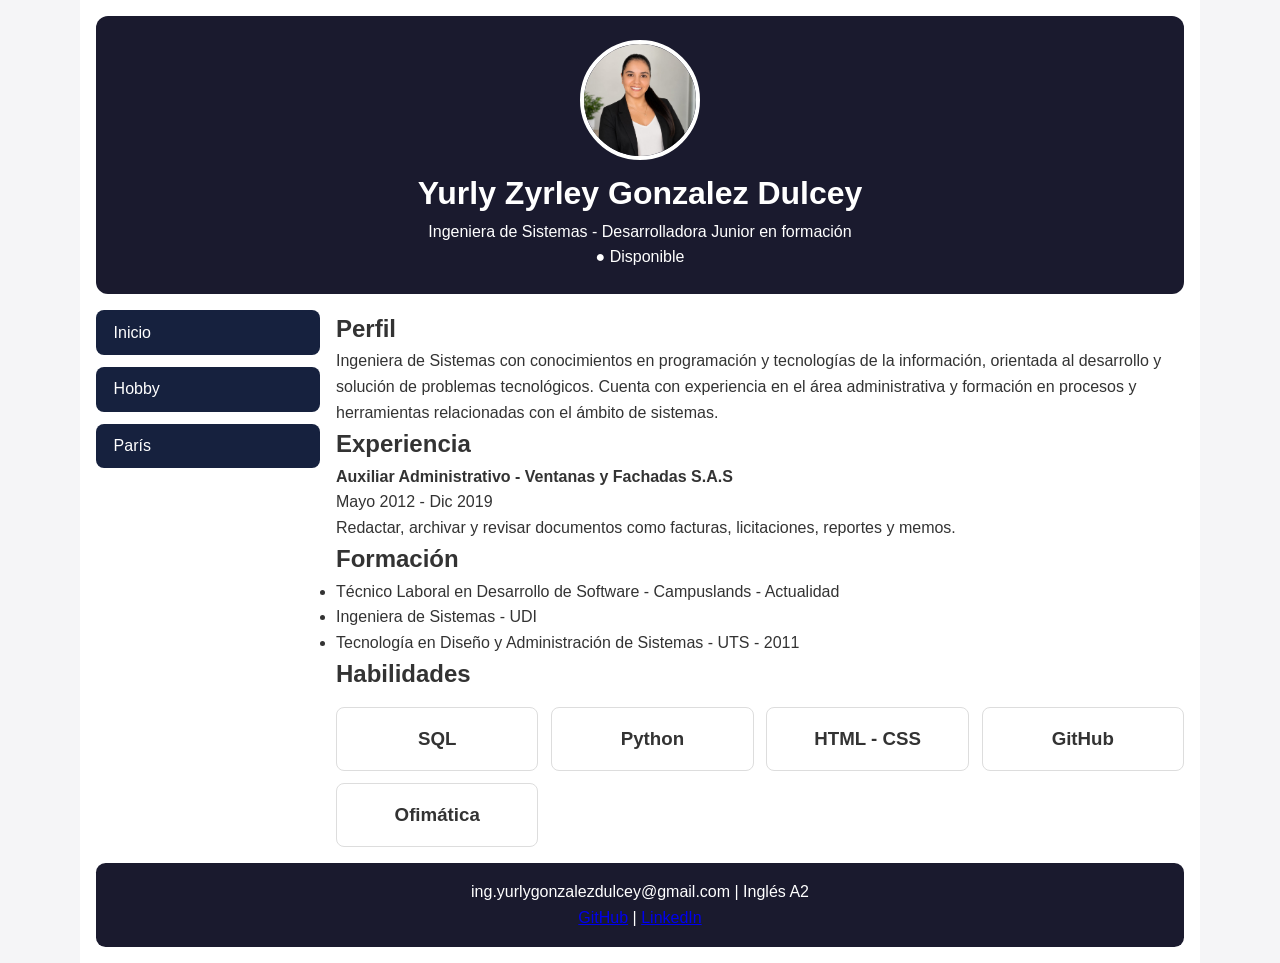
==== index.html @ b8f24171 "feat: :white_check_mark: creado el index.html Se creo el index.html y se agregaron las dos paginas a" ====
<!DOCTYPE html>
<html lang="es">
<head>
<meta charset="UTF-8">
<!-- R1 -->
<meta name="viewport" content="width=device-width, initial-scale=1.0">
<title>Yurly Zyrley Gonzalez Dulcey - Hoja de Vida</title>
<link rel="stylesheet" href="styles.css">
</head>
<body>
<div class="sitio">
<header class="cabecera">
<img src="img/foto.jpg" alt="Foto Yurly Zyrley" class="foto-perfil">
<h1>Yurly Zyrley Gonzalez Dulcey</h1>
<p>Ingeniera de Sistemas - Desarrolladora Junior en formación</p>
<p class="estado">● Disponible</p>
</header>

<!-- R8 menú igual + R9 rutas relativas -->
<nav class="menu">
<a href="index.html">Inicio</a>
<a href="hobby.html">Hobby</a>
<a href="paris.html">París</a>
</nav>

<main class="principal">
<section><h2>Perfil</h2><p>Ingeniera de Sistemas con conocimientos en programación y tecnologías de la información, orientada al desarrollo y solución de problemas tecnológicos. Cuenta con experiencia en el área administrativa y formación en procesos y herramientas relacionadas con el ámbito de sistemas.</p></section>

<section><h2>Experiencia</h2><p><strong>Auxiliar Administrativo - Ventanas y Fachadas S.A.S</strong><br>Mayo 2012 - Dic 2019<br>Redactar, archivar y revisar documentos como facturas, licitaciones, reportes y memos.</p></section>

<section><h2>Formación</h2>
<ul>
<li>Técnico Laboral en Desarrollo de Software - Campuslands - Actualidad</li>
<li>Ingeniera de Sistemas - UDI</li>
<li>Tecnología en Diseño y Administración de Sistemas - UTS - 2011</li>
</ul>
</section>

<section class="habilidades"><h2>Habilidades</h2>
<div class="tarjetas">
<article class="tarjeta"><h3>SQL</h3></article>
<article class="tarjeta"><h3>Python</h3></article>
<article class="tarjeta"><h3>HTML - CSS</h3></article>
<article class="tarjeta"><h3>GitHub</h3></article>
<article class="tarjeta"><h3>Ofimática</h3></article>
</div>
</section>
</main>

<footer class="pie">
<p>ing.yurlygonzalezdulcey@gmail.com | Inglés A2</p>
<p><a href="https://github.com/" target="_blank">GitHub</a> | <a href="https://www.linkedin.com/" target="_blank">LinkedIn</a></p>
</footer>
</div>
</body>
</html>
---- styles.css ----
/* R1 - viewport va en el HTML, pero el CSS es Mobile First */
/* R6 - max-width centrado y unidades relativas */

* {
  margin: 0;
  padding: 0;
  box-sizing: border-box;
}

body {
  font-family: Arial, sans-serif;
  background: #f5f5f7;
  color: #333;
  line-height: 1.6;
}

/* R6 - ancho máximo y centrado con unidades relativas */
.sitio {
  max-width: 70rem; /* R6 - rem */
  width: 90%; /* R6 - % */
  margin: 0 auto;
  /* R4 - grid-template-areas que cambia entre celular y pc */
  display: grid;
  grid-template-areas:
    "cabecera"
    "menu"
    "principal"
    "pie";
  gap: 1rem;
  padding: 1rem;
  background: white;
  min-height: 100vh;
}

.cabecera { grid-area: cabecera; }
.menu { grid-area: menu; }
.principal { grid-area: principal; }
.pie { grid-area: pie; }

.cabecera {
  background: #1a1a2e;
  color: white;
  text-align: center;
  padding: 1.5rem;
  border-radius: 0.75rem;
}

.foto-perfil {
  width: 7.5rem;
  height: 7.5rem;
  border-radius: 50%;
  object-fit: cover;
  border: 4px solid #fff;
}

/* R8 - menú igual en todas las páginas */
.menu {
  display: flex;
  justify-content: center;
  gap: 0.75rem;
  flex-wrap: wrap;
}

.menu a {
  text-decoration: none;
  background: #16213e;
  color: white;
  padding: 0.6rem 1.1rem;
  border-radius: 0.5rem;
}

/* R7 - imágenes no se desbordan */
.principal img {
  max-width: 100%; /* R7 */
  height: auto;
  border-radius: 0.6rem;
  display: block;
}

/* R5 - tarjetas con repeat auto-fit minmax */
.tarjetas {
  display: grid;
  grid-template-columns: repeat(auto-fit, minmax(160px, 1fr)); /* R5 */
  gap: 0.8rem;
  margin-top: 0.8rem;
}

.tarjeta {
  background: white;
  border: 1px solid #ddd;
  padding: 1rem;
  border-radius: 0.5rem;
  text-align: center;
}

/* R9 - rutas relativas se usan en el HTML: hobby.html, paris.html, img/foto.jpg */
/* R10 - enlaces externos con target="_blank" va en el HTML */

.pie {
  background: #1a1a2e;
  color: white;
  text-align: center;
  padding: 1rem;
  border-radius: 0.6rem;
}

/* R2 - Mobile First, @media al final */
/* R3 - al menos 2 breakpoints visibles */

@media (min-width: 600px) { /* R3 - breakpoint 1 */
  .sitio {
    grid-template-areas:
      "cabecera cabecera"
      "menu menu"
      "principal principal"
      "pie pie";
  }
  .tarjetas {
    grid-template-columns: repeat(auto-fit, minmax(180px, 1fr));
  }
}

@media (min-width: 1024px) { /* R3 - breakpoint 2 */
  .sitio {
    grid-template-columns: 14rem 1fr;
    grid-template-areas:
      "cabecera cabecera"
      "menu principal"
      "pie pie";
  }
  .menu {
    flex-direction: column;
    align-self: start;
    position: sticky;
    top: 1rem;
  }
}
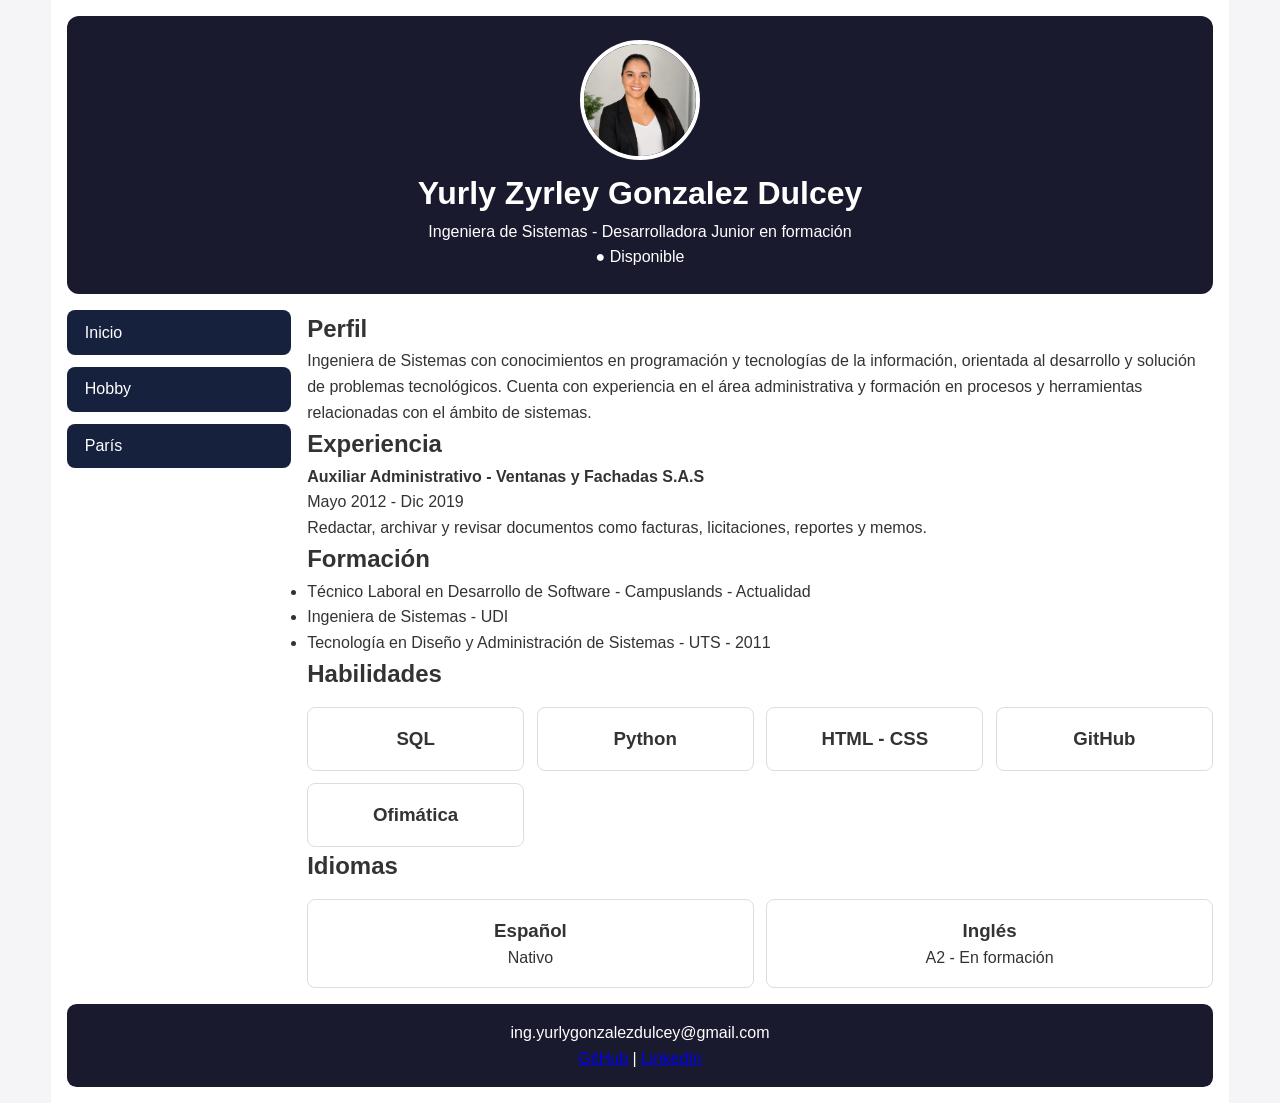
==== commit b49b368f: "feat: :construction: Creando el README.md Creacion del README.md comfimando especificaciones" ====
--- a/index.html
+++ b/index.html
@@ -10,13 +10,13 @@
 <body>
 <div class="sitio">
 <header class="cabecera">
-<img src="img/foto.jpg" alt="Foto Yurly Zyrley" class="foto-perfil">
+<img src="img/foto.jpg" alt="Foto de perfil de Yurly Zyrley Gonzalez Dulcey" class="foto-perfil">
 <h1>Yurly Zyrley Gonzalez Dulcey</h1>
 <p>Ingeniera de Sistemas - Desarrolladora Junior en formación</p>
-<p class="estado">● Disponible</p>
+<p>● Disponible</p>
 </header>
 
-<!-- R8 menú igual + R9 rutas relativas -->
+<!-- R8 + R9 -->
 <nav class="menu">
 <a href="index.html">Inicio</a>
 <a href="hobby.html">Hobby</a>
@@ -36,6 +36,7 @@
 </ul>
 </section>
 
+<!-- R5 tarjetas -->
 <section class="habilidades"><h2>Habilidades</h2>
 <div class="tarjetas">
 <article class="tarjeta"><h3>SQL</h3></article>
@@ -45,10 +46,19 @@
 <article class="tarjeta"><h3>Ofimática</h3></article>
 </div>
 </section>
+
+<!-- Idiomas separado, como debe ir -->
+<section class="habilidades"><h2>Idiomas</h2>
+<div class="tarjetas">
+<article class="tarjeta"><h3>Español</h3><p>Nativo</p></article>
+<article class="tarjeta"><h3>Inglés</h3><p>A2 - En formación</p></article>
+</div>
+</section>
 </main>
 
 <footer class="pie">
-<p>ing.yurlygonzalezdulcey@gmail.com | Inglés A2</p>
+<p>ing.yurlygonzalezdulcey@gmail.com</p>
+<!-- R10 -->
 <p><a href="https://github.com/" target="_blank">GitHub</a> | <a href="https://www.linkedin.com/" target="_blank">LinkedIn</a></p>
 </footer>
 </div>
--- a/styles.css
+++ b/styles.css
@@ -1,6 +1,7 @@
-/* R1 - viewport va en el HTML, pero el CSS es Mobile First */
+/* R1 - viewport va en el HTML: <meta name="viewport" content="width=device-width, initial-scale=1.0"> */
+/* R2 - Mobile First: CSS base es para celular, las @media van al final */
+
 /* R6 - max-width centrado y unidades relativas */
-
 * {
   margin: 0;
   padding: 0;
@@ -14,50 +15,51 @@
   line-height: 1.6;
 }
 
-/* R6 - ancho máximo y centrado con unidades relativas */
+/* R6 */
 .sitio {
   max-width: 70rem; /* R6 - rem */
   width: 90%; /* R6 - % */
   margin: 0 auto;
-  /* R4 - grid-template-areas que cambia entre celular y pc */
+  /* R4 */
   display: grid;
   grid-template-areas:
     "cabecera"
     "menu"
     "principal"
     "pie";
-  gap: 1rem;
-  padding: 1rem;
+  gap: 1rem; /* R6 - rem */
+  padding: 1rem; /* R6 - rem */
   background: white;
-  min-height: 100vh;
+  min-height: 100vh; /* R6 - vh es relativa, vale como vw */
+  min-height: 100dvh;
 }
 
-.cabecera { grid-area: cabecera; }
-.menu { grid-area: menu; }
-.principal { grid-area: principal; }
-.pie { grid-area: pie; }
+.cabecera { grid-area: cabecera; } /* R4 */
+.menu { grid-area: menu; } /* R4 */
+.principal { grid-area: principal; } /* R4 */
+.pie { grid-area: pie; } /* R4 */
 
 .cabecera {
   background: #1a1a2e;
   color: white;
   text-align: center;
-  padding: 1.5rem;
-  border-radius: 0.75rem;
+  padding: 1.5rem; /* R6 */
+  border-radius: 0.75rem; /* R6 */
 }
 
 .foto-perfil {
-  width: 7.5rem;
-  height: 7.5rem;
+  width: 7.5rem; /* R6 */
+  height: 7.5rem; /* R6 */
   border-radius: 50%;
   object-fit: cover;
   border: 4px solid #fff;
 }
 
-/* R8 - menú igual en todas las páginas */
+/* R8 */
 .menu {
   display: flex;
   justify-content: center;
-  gap: 0.75rem;
+  gap: 0.75rem; /* R6 */
   flex-wrap: wrap;
 }
 
@@ -65,19 +67,19 @@
   text-decoration: none;
   background: #16213e;
   color: white;
-  padding: 0.6rem 1.1rem;
+  padding: 0.6rem 1.1rem; /* R6 */
   border-radius: 0.5rem;
 }
 
-/* R7 - imágenes no se desbordan */
+/* R7 */
 .principal img {
-  max-width: 100%; /* R7 */
+  max-width: 100%; /* R7 - no se desborda en celular */
   height: auto;
   border-radius: 0.6rem;
   display: block;
 }
 
-/* R5 - tarjetas con repeat auto-fit minmax */
+/* R5 */
 .tarjetas {
   display: grid;
   grid-template-columns: repeat(auto-fit, minmax(160px, 1fr)); /* R5 */
@@ -88,13 +90,13 @@
 .tarjeta {
   background: white;
   border: 1px solid #ddd;
-  padding: 1rem;
+  padding: 1rem; /* R6 */
   border-radius: 0.5rem;
   text-align: center;
 }
 
-/* R9 - rutas relativas se usan en el HTML: hobby.html, paris.html, img/foto.jpg */
-/* R10 - enlaces externos con target="_blank" va en el HTML */
+/* R9 - rutas relativas: hobby.html, paris.html, img/foto.jpg van en el HTML */
+/* R10 - target="_blank" va en el HTML para externos */
 
 .pie {
   background: #1a1a2e;
@@ -102,11 +104,11 @@
   text-align: center;
   padding: 1rem;
   border-radius: 0.6rem;
+  width: 100%; /* R6 - % */
 }
 
-/* R2 - Mobile First, @media al final */
-/* R3 - al menos 2 breakpoints visibles */
-
+/* R2 */
+/* R3 */
 @media (min-width: 600px) { /* R3 - breakpoint 1 */
   .sitio {
     grid-template-areas:
@@ -116,17 +118,19 @@
       "pie pie";
   }
   .tarjetas {
-    grid-template-columns: repeat(auto-fit, minmax(180px, 1fr));
+    grid-template-columns: repeat(auto-fit, minmax(180px, 1fr)); /* R5 - cambio visible */
   }
 }
 
 @media (min-width: 1024px) { /* R3 - breakpoint 2 */
   .sitio {
     grid-template-columns: 14rem 1fr;
-    grid-template-areas:
+    grid-template-areas: /* R4 - cambia entre celular y computador */
       "cabecera cabecera"
       "menu principal"
       "pie pie";
+    max-width: 75rem; /* R6 */
+    width: 92vw; /* R6 - vw para cumplir rem, %, vw */
   }
   .menu {
     flex-direction: column;
